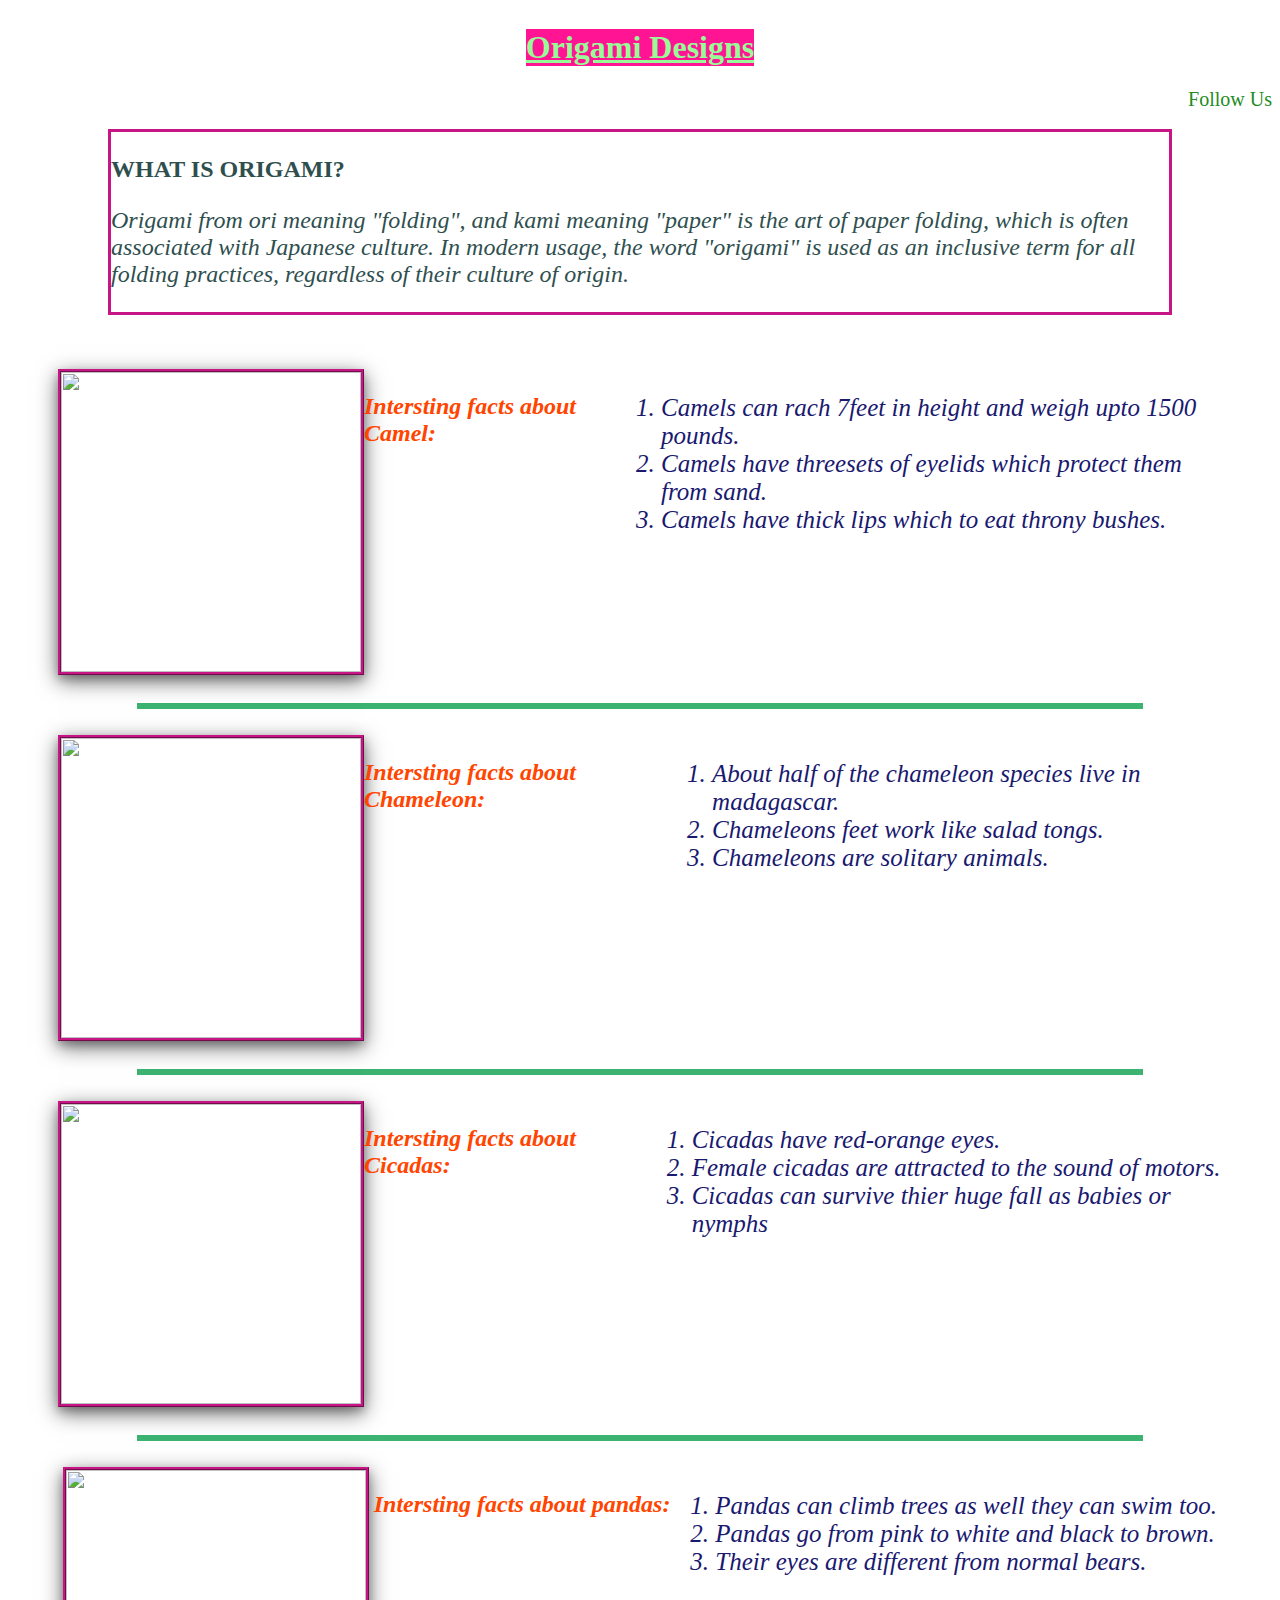
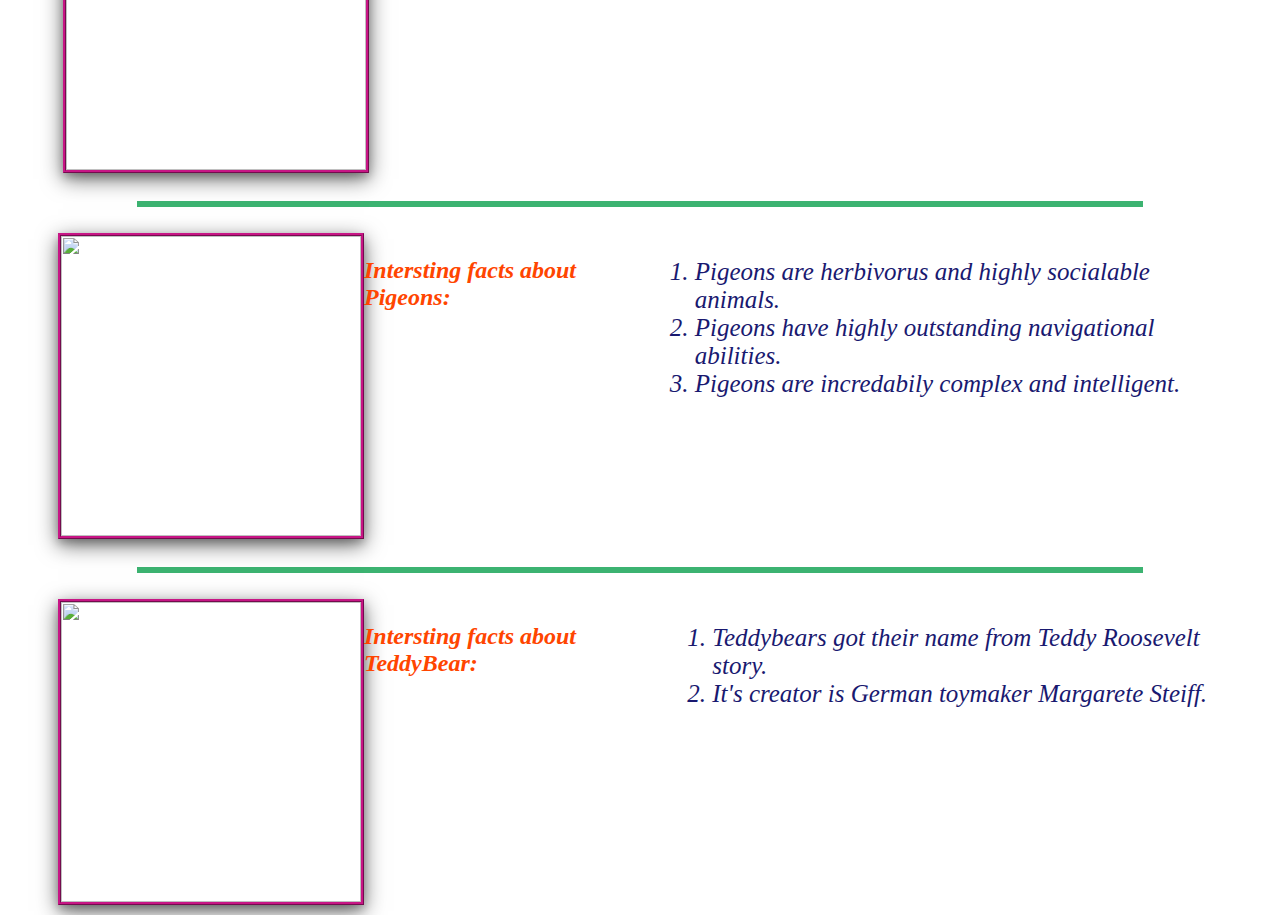
==== index.html @ 00df8954 "Add files via upload" ====
<!DOCTYPE html>
<html>
    <head>
        <title>Origami Designs</title>
        <link rel="stylesheet"
              type="text/css"
              href="style.css"></link>
    </head>
    <body>
        <div class="heading">
        <h1><b><u>Origami Designs</u></b></h1>
        </div>
        <div class="links">
        <a href="followUs.html">Follow Us</a>
        </div>
          <br>
        <div class="meaning" >
        <p><b>WHAT IS ORIGAMI?</b></p>
        <p><i>Origami from ori meaning "folding", and kami meaning "paper"
             is the art of paper folding, which is often associated with 
             Japanese culture. In modern usage, the word "origami" is used as 
             an inclusive term for all folding practices, 
              regardless of their culture of origin.
            </i></p>
        </div>

        <br>
        <br> 
        <br>


        <div class="item">
        <a target="_blank" href="http://origami.me/camel/"><img src="images/camel.png" width=300 height=300></a>
        <p><i><b>Intersting facts about Camel:</b></i></p>
        <ol>
            <li>Camels can rach 7feet in height and weigh upto 1500 pounds.</li>
            <li>Camels have threesets of eyelids which protect them from sand.</li>
            <li>Camels have thick lips which to eat throny bushes.</li>
        </ol>
        
    </div>
    <br>
    <hr width=1000px>
        <br>
          <div class="item"> 
        <a target="_blank" href="http://origami.me/chameleon/"><img src="images/chameleon.png" width=300 height=300></a>
        <p><i><b>Intersting facts about Chameleon:</b></i></p>
        <ol>
            <li>About half of the chameleon species live in madagascar.</li>
            <li>Chameleons feet work like salad tongs.</li>
            <li>Chameleons are solitary animals.</li>
        </ol> 
       
    </div>
    <br>
    <hr width=1000px>
        <br> 
    <div class="item">
        <a target="_blank" href="http://origami.me/flying-cicada/"><img src="images/cicada.png" width=300 height=300></a>
        <p><i><b>Intersting facts about Cicadas:</b></i></p>
        <ol>
            <li>Cicadas have red-orange eyes.</li>
            <li>Female cicadas are attracted to the sound of motors.</li>
            <li>Cicadas can survive thier huge fall as babies or nymphs</li>
        </ol>
        
    </div>
    <br>
    <hr width=1000px>
        <br>
    <div class="item">
        <a target="_blank" href="http://origami.me/panda/"><img src="images/panda.png" width=300 height=300></a>
        <p><i><b>Intersting facts about pandas:</b></i></p>
        <ol>
            <li>Pandas can climb trees as well they can swim too.</li>
            <li>Pandas go from pink to white and black to brown.</li>
            <li>Their eyes are different from normal bears.</li>
        </ol>
        
    </div>
    <br>
    <hr width=1000px>
        <br>
   <div class="item">
        <a target="_blank" href="http://origami.me/pigeon/"><img src="images/pigeon.png" width=300 height=300></a>
        <p><i><b>Intersting facts about Pigeons:</b></i></p>
        <ol>
            <li>Pigeons are herbivorus and highly socialable animals.</li>
            <li>Pigeons have highly outstanding navigational abilities.</li>
            <li>Pigeons are incredabily complex and intelligent.</li>
        </ol>
        
    </div>
    <br>
    <hr width=1000px>
        <br>
    <div class="item">
        <a target="_blank" href="http://origami.me/teddy-bear/"><img src="images/teddy.png" width=300 height=300></a>
         <p><i><b>Intersting facts about TeddyBear:</b></i></p>
         <ol>
             <li>Teddybears got their name from Teddy Roosevelt story.</li>
             <li>It's creator is German toymaker Margarete Steiff.</li>
         </ol>
        </div>
    </body>
</html>
---- style.css ----
body{background-image:url('images/bg2.jpeg');background-size:cover;}
img{border-color: #c71585;border-style:ridge;}
h1{background-color: #ff1493;color:#98fb98;}
p{color:#ff4500;font-size:x-large;}
hr{color:#3cb371;border:solid}
ol{font-size: 25px;font-style: oblique; color: #191970;}
a{text-decoration: none;font-size: 20px;}

a:link{
   color:forestgreen;
}
a:visited{
    color: mediumvioletred;
}

.heading{
    display: flex;
    justify-content: center;
}

.links{
    display: flex;
    justify-content: flex-end;
}

.item{
    display: flex;
    justify-content: space-evenly;
    margin-left: 50px;
    margin-right:50px;
}

.meaning{
    border: solid;
    border-color: #c71585;
    background-image: url('images/background1.jpeg');
    background-size: cover;
    margin-left: 100px;
    margin-right: 100px;
}

.meaning p{
    color:darkslategrey
}

img:hover{opacity: 0.5;transform: scaleX(-1); }

img:hover p{opacity:1;}

img{
    box-shadow: 0 4px 8px 0 rgba(0, 0, 0, 0.2), 0 6px 20px 0 rgba(0, 0, 0, 0.59);
}
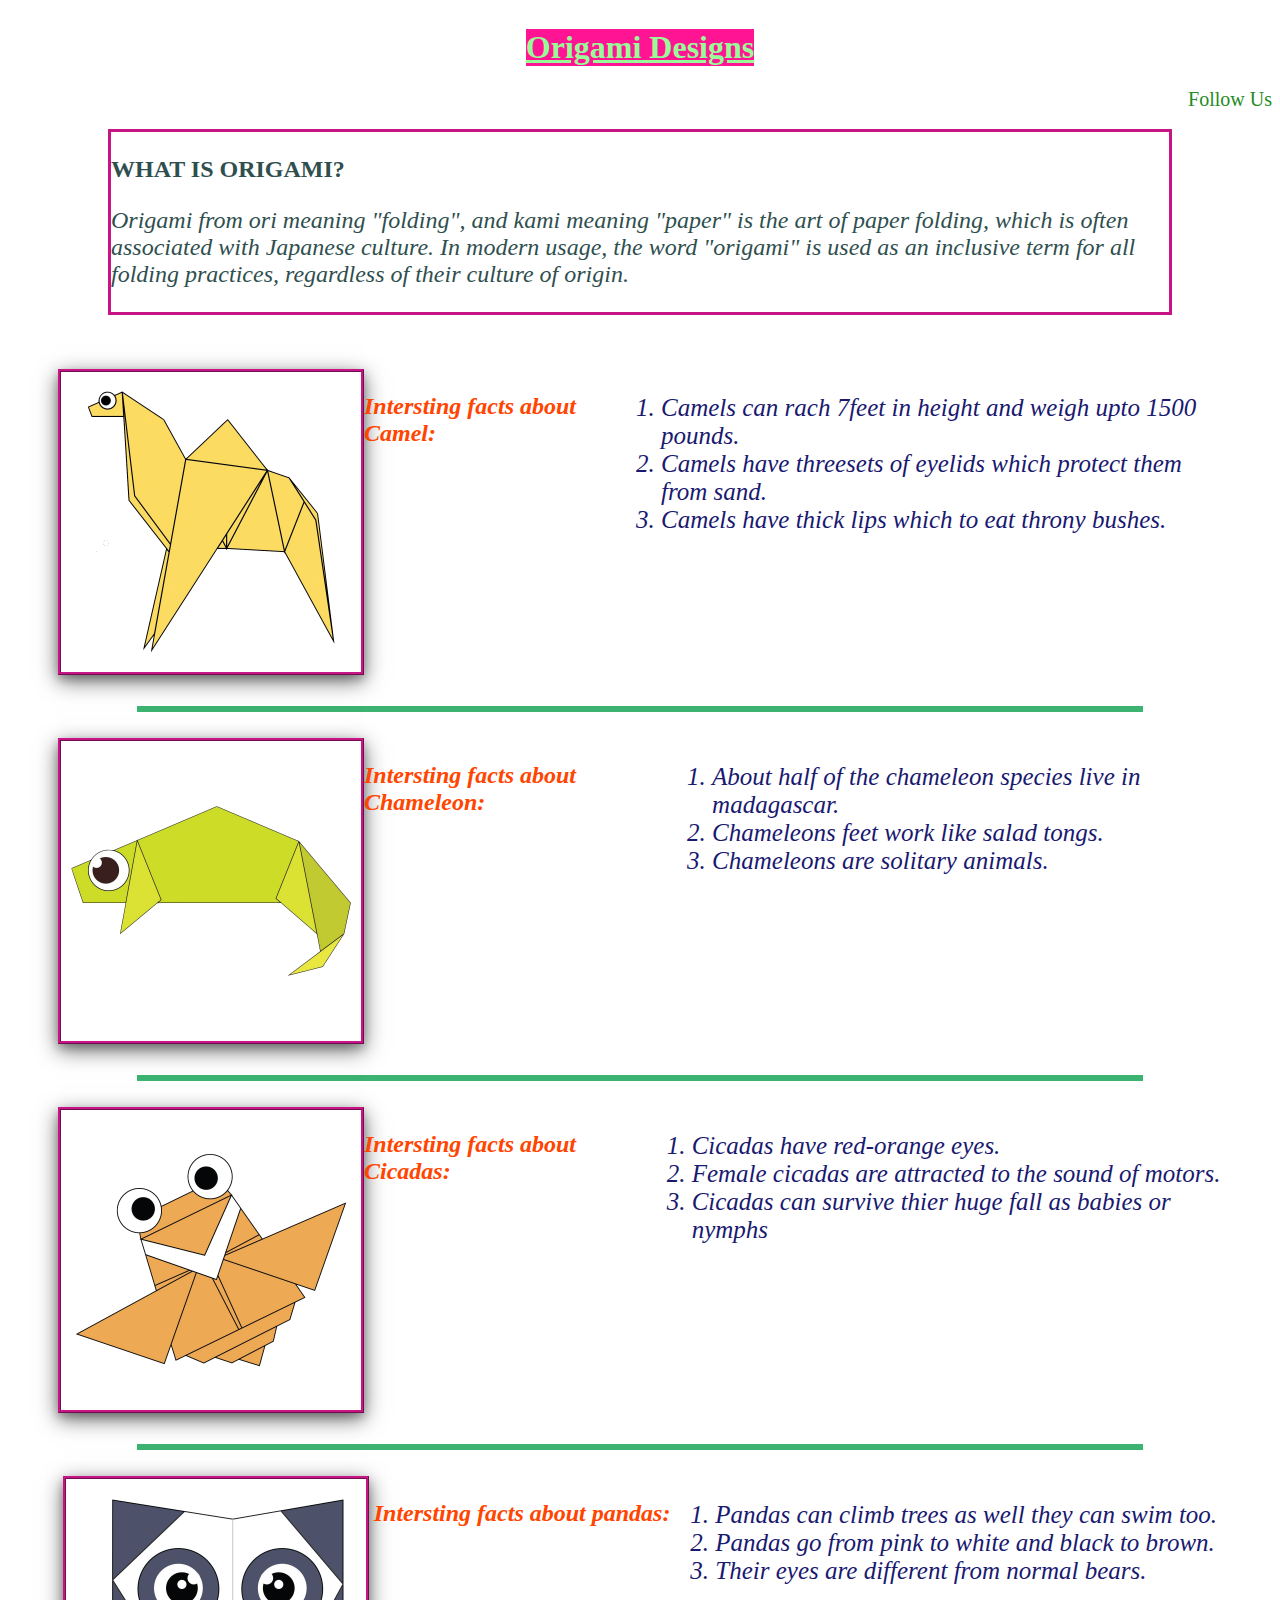
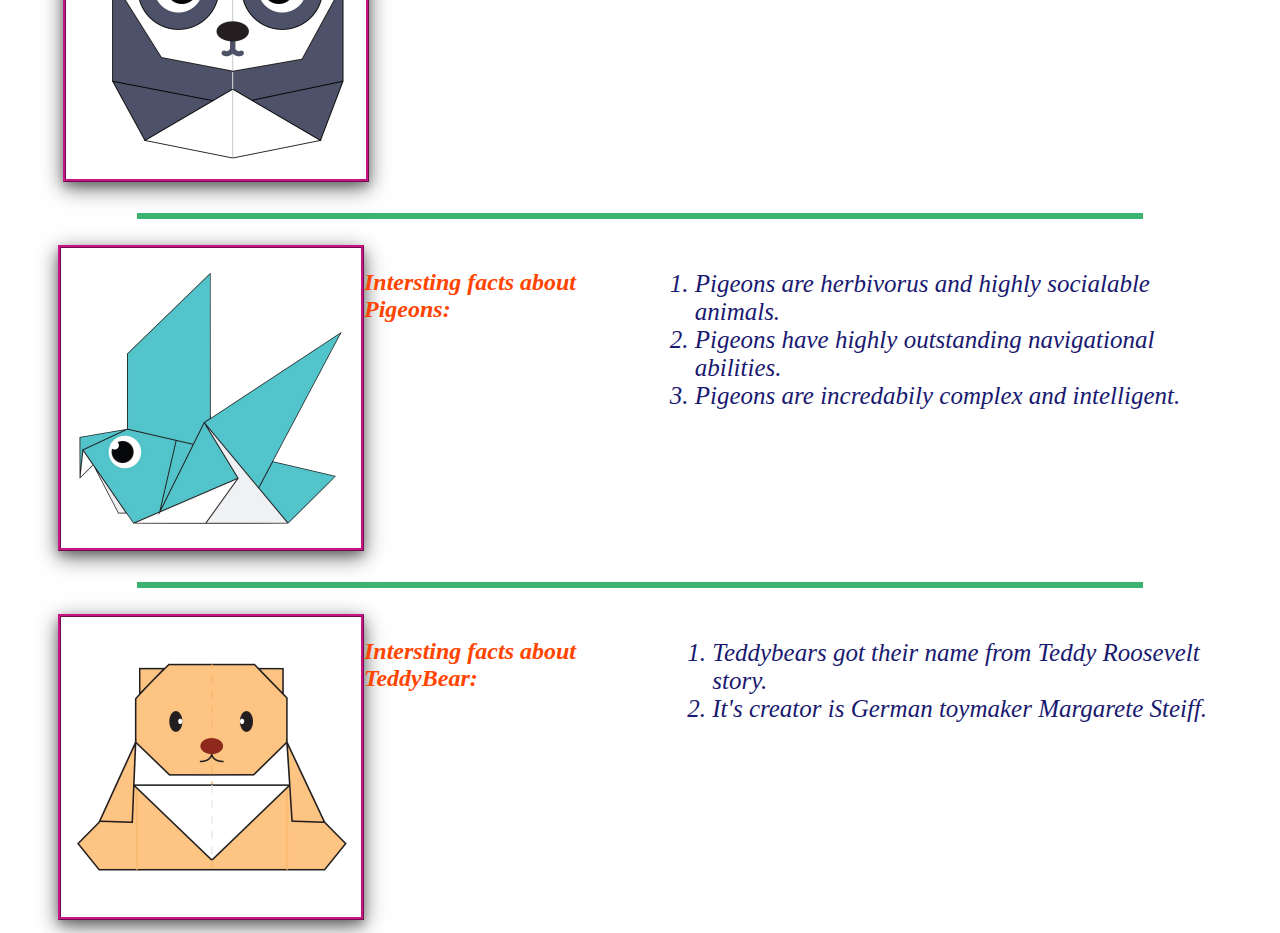
==== commit 4507a3c3: "Update index.html" ====
--- a/index.html
+++ b/index.html
@@ -30,7 +30,7 @@
 
 
         <div class="item">
-        <a target="_blank" href="http://origami.me/camel/"><img src="images/camel.png" width=300 height=300></a>
+        <a target="_blank" href="http://origami.me/camel/"><img src="camel.png" width=300 height=300></a>
         <p><i><b>Intersting facts about Camel:</b></i></p>
         <ol>
             <li>Camels can rach 7feet in height and weigh upto 1500 pounds.</li>
@@ -43,7 +43,7 @@
     <hr width=1000px>
         <br>
           <div class="item"> 
-        <a target="_blank" href="http://origami.me/chameleon/"><img src="images/chameleon.png" width=300 height=300></a>
+        <a target="_blank" href="http://origami.me/chameleon/"><img src="chameleon.png" width=300 height=300></a>
         <p><i><b>Intersting facts about Chameleon:</b></i></p>
         <ol>
             <li>About half of the chameleon species live in madagascar.</li>
@@ -56,7 +56,7 @@
     <hr width=1000px>
         <br> 
     <div class="item">
-        <a target="_blank" href="http://origami.me/flying-cicada/"><img src="images/cicada.png" width=300 height=300></a>
+        <a target="_blank" href="http://origami.me/flying-cicada/"><img src="cicada.png" width=300 height=300></a>
         <p><i><b>Intersting facts about Cicadas:</b></i></p>
         <ol>
             <li>Cicadas have red-orange eyes.</li>
@@ -69,7 +69,7 @@
     <hr width=1000px>
         <br>
     <div class="item">
-        <a target="_blank" href="http://origami.me/panda/"><img src="images/panda.png" width=300 height=300></a>
+        <a target="_blank" href="http://origami.me/panda/"><img src="panda.png" width=300 height=300></a>
         <p><i><b>Intersting facts about pandas:</b></i></p>
         <ol>
             <li>Pandas can climb trees as well they can swim too.</li>
@@ -82,7 +82,7 @@
     <hr width=1000px>
         <br>
    <div class="item">
-        <a target="_blank" href="http://origami.me/pigeon/"><img src="images/pigeon.png" width=300 height=300></a>
+        <a target="_blank" href="http://origami.me/pigeon/"><img src="pigeon.png" width=300 height=300></a>
         <p><i><b>Intersting facts about Pigeons:</b></i></p>
         <ol>
             <li>Pigeons are herbivorus and highly socialable animals.</li>
@@ -95,7 +95,7 @@
     <hr width=1000px>
         <br>
     <div class="item">
-        <a target="_blank" href="http://origami.me/teddy-bear/"><img src="images/teddy.png" width=300 height=300></a>
+        <a target="_blank" href="http://origami.me/teddy-bear/"><img src="teddy.png" width=300 height=300></a>
          <p><i><b>Intersting facts about TeddyBear:</b></i></p>
          <ol>
              <li>Teddybears got their name from Teddy Roosevelt story.</li>
@@ -103,4 +103,4 @@
          </ol>
         </div>
     </body>
-</html>+</html>
